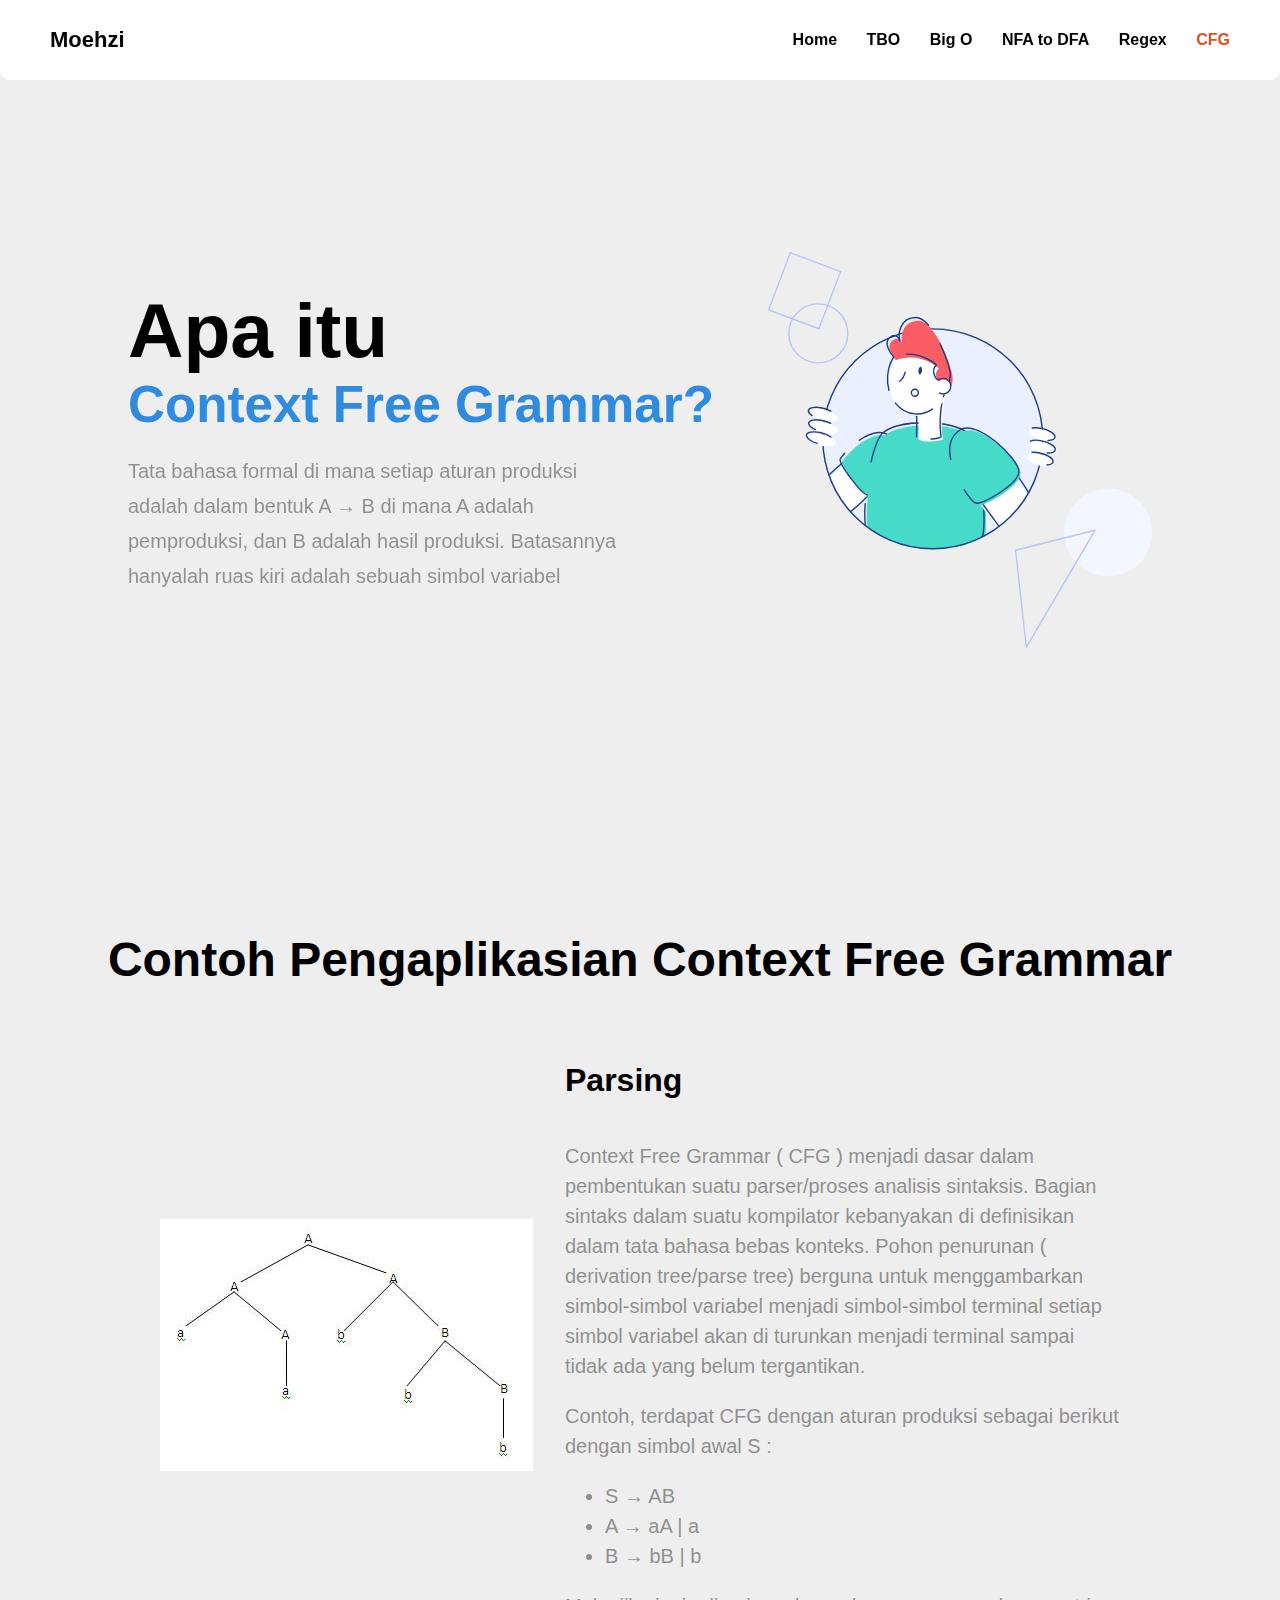
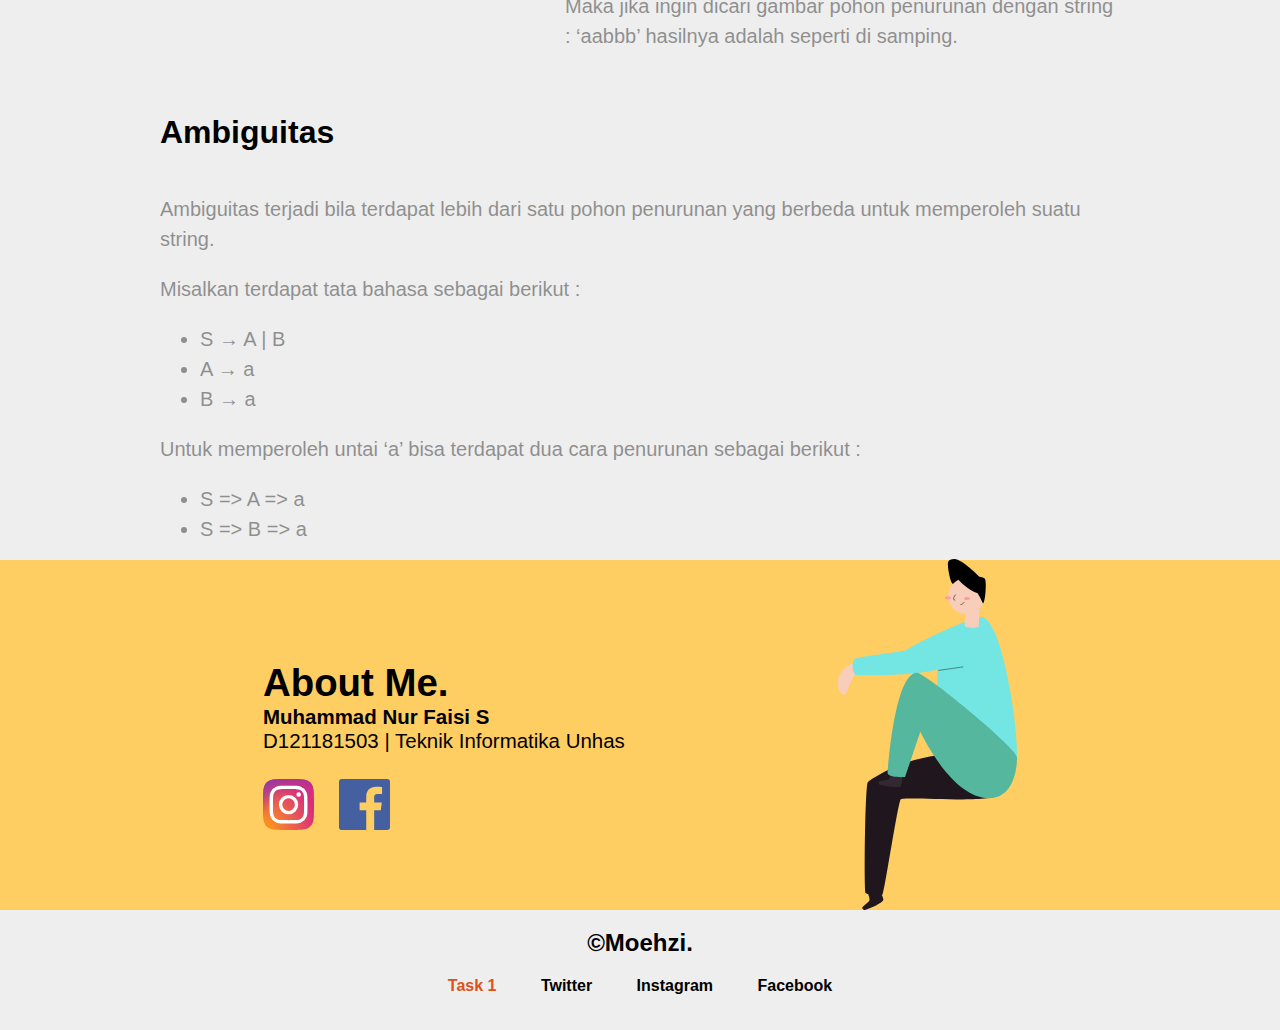
==== cfg.html @ f338a7ae "cfg" ====
<html lang="en">

<head>
	<meta charset="UTF-8">
	<meta name="viewport" content="width=device-width, initial-scale=1.0">
	<link rel="stylesheet" href="style.css">
	<link href="https://unpkg.com/aos@2.3.1/dist/aos.css" rel="stylesheet">

	<title>Moehzi</title>
</head>

<body>
	<div class="wrapper">
		<div class="nav">
			<div class="logo">
				<h4>Moehzi</h4>
			</div>
			<div class="links">
				<a href="#">Home</a>
				<a href="index.html">TBO</a>
				<a href=" tugas2.html">Big O</a>
				<a href="nfa-to-dfa.html" ">NFA to DFA</a>
				<a href=" regex.html" ">Regex</a>
				<a href=" cfg.html" class="mainlink">CFG</a>
			</div>
		</div>

		<!-- ?Landing Page  -->
		<div class="landing">
			<div class="landingText" data-aos="fade-up" data-aos-duration="1000">
				<h1>Apa itu <br><span style="color: #2f8be0;font-size: 4vw;">Context Free Grammar?</span></h1>
				<p style="width: 80%;">Tata bahasa formal di mana setiap aturan produksi adalah dalam bentuk A → B di
					mana A adalah
					pemproduksi, dan B adalah hasil produksi. Batasannya hanyalah ruas kiri adalah sebuah simbol
					variabel
				</p>
			</div>
			<div class="landingImage" data-aos="fade-down" data-aos-duration="2000">
				<img src="img/bigomean.svg" alt="">
			</div>
		</div>
		<div class="contohCFG">
			<h1>Contoh Pengaplikasian Context Free Grammar</h1>
			<div class="cfg-container">
				<img src="img/parsing.jpg" alt="" style="width:120vw;">
				<div class="cfg-text">
					<h4>Parsing</h4>
					<p>Context Free Grammar ( CFG ) menjadi dasar dalam pembentukan suatu parser/proses analisis
						sintaksis.
						Bagian sintaks dalam suatu kompilator kebanyakan di definisikan dalam tata bahasa bebas konteks.
						Pohon penurunan ( derivation tree/parse tree) berguna untuk menggambarkan simbol-simbol variabel
						menjadi simbol-simbol terminal setiap simbol variabel akan di turunkan menjadi terminal sampai
						tidak
						ada yang belum tergantikan.</p>
					<p>Contoh, terdapat CFG dengan aturan produksi sebagai berikut dengan simbol awal S :</p>
					<ul>
						<li>S → AB</li>
						<li>A → aA | a</li>
						<li>B → bB | b</li>
					</ul>
					<p>Maka jika ingin dicari gambar pohon penurunan dengan string : ‘aabbb’ hasilnya adalah seperti di
						samping.</p>
				</div>
			</div>
			<div class="cfg-text" style="margin: auto; width: 75%;">
				<h4>Ambiguitas</h4>
				<p>Ambiguitas terjadi bila terdapat lebih dari satu pohon penurunan yang berbeda untuk memperoleh
					suatu string.</p>
				<p>Misalkan terdapat tata bahasa sebagai berikut :</p>
				<ul>
					<li>S → A | B</li>
					<li>A → a</li>
					<li>B → a</li>
				</ul>
				<p>Untuk memperoleh untai ‘a’ bisa terdapat dua cara penurunan sebagai berikut :</p>
				<ul>
					<li> S => A => a</li>
					<li>S => B => a</li>
				</ul>
			</div>


		</div>
		<!-- Footer -->
		<div class="banner">
			<div class="bannerText">
				<h1>About Me. <br><span style="font-size: 1.6vw; font-weight: strong;" class="bannerInnerText">
						Muhammad Nur Faisi S</span> <br><span style="font-size: 1.6vw; font-weight: normal;"
						class="bannerInnerText">D121181503 | Teknik Informatika Unhas</span></h1>
				<a href="https://www.instagram.com/muhnurfaizi/"><img src="img/instagram.svg" alt=""></a>
				<a href="https://www.facebook.com/faizi1234098/"><img src="img/facebook.svg" alt=""></a>
			</div>
			<div class="bannerImg">
				<img src="img/realme.svg" alt="">
			</div>
		</div>

		<div class="footer">
			<h2>&copy;Moehzi.</h2>
			<div class="footerLinks">
				<a href="#" class="mainlink">Task 1</a>
				<a href="#">Twitter</a>
				<a href="#">Instagram</a>
				<a href="#">Facebook</a>
			</div>
		</div>
	</div>
	<script src="https://unpkg.com/aos@2.3.1/dist/aos.js"></script>
	<script>
		AOS.init();
	</script>
</body>

</html>
---- style.css ----
html,
body {
	background-color: #eeeeee;
	font-family: 'Source Sans Pro', sans-serif;
	overflow-x: hidden;
	margin: 0px;
	padding: 0px;
}

* {
	text-decoration: none;
}

.nav {
	position: fixed;
	z-index: 1000;
	top: 0;
	right: 0;
	left: 0;
	height: 80px;
	display: flex;
	flex-direction: row;
	justify-content: space-between;
	align-items: center;
	padding: 0 25px 0 25px;
	background-color: #fff;
	box-shadow: 0 19px 38px rgba(0, 0, 0, 0);
	border-bottom-left-radius: 10px;
	border-bottom-right-radius: 10px;

}

.nav .links a {
	margin-right: 25px;
	font-size: 16px;
	font-weight: 600;
	color: black;
}

.nav .links .mainlink {
	color: #e0501b;
}

.nav h4 {
	font-size: 22px;
	font-weight: bold;
	margin-left: 25px;
}

/* Landing CSS */
.landing {
	display: flex;
	flex-direction: row;
	justify-content: space-between;
	align-items: center;
	padding: 0 10vw 0 10vw;
	height: 100vh;
}

.landing p {}

.bigo1 {
	display: flex;
	flex-direction: row;
	justify-content: space-between;
	align-items: center;
	padding: 0 10vw 0 10vw;
	height: 120vh;
}

.landingText h1 {
	font-size: 6vw;
	margin: 0;
}

.landingText h3 {
	margin: 6px;
	font-size: 20px;
	opacity: 0.4;
	line-height: 30px;
}

.landingText p {
	font-size: 18px;
	line-height: 175%;
	font-size: 20px;
	opacity: 0.4;
}

.landingText .btn {
	width: 120px;
	margin-top: 30px;
	padding: 14px 20px 14px 20px;
	background-color: #2f8be0;
	border-radius: 45px;
	text-align: center;
}

.landingText .btn a {
	font-size: 1.2vw;
	color: #fff;
}

.landingImage img {
	width: 30vw;
}

.about {
	height: 600px;
	padding: 50px;
	display: flex;
	flex-direction: row;
	justify-content: space-evenly;
	align-items: center;
}

.aboutText {
	position: relative;
	padding: 0 50px;
	height: inherit;
}

.aboutText h1 {
	font-size: 34px;
	position: relative;
	left: 200px;
}

.aboutText img {
	width: 13vw;
	position: absolute;
	top: 50px;
}

.bigoText {
	position: relative;
	padding: 0 50px;
	height: inherit;
}

.bigoText h1 {
	font-size: 34px;
	position: relative;
	left: 200px;
}

.bigoText img {
	width: 13vw;
	position: absolute;
	top: 50px;
	width: 25vw;
	right: 200px;
}

.aboutList {
	width: 50%;
}

.listBigo {
	width: 100%;
}

ol {
	list-style-type: none;
	color: #e0501b;
}

ol li {
	font-size: 44px;
	position: relative;
	margin-bottom: 20px;
	border-bottom: 1px solid #ebebeb;
}

li p {
	font-size: 25px;
	color: #000;
	padding-left: 60px;
	line-height: 30px;
	opacity: 0.6;
}

li span {
	position: absolute;
	line-height: 25px;
	font-weight: 600;
}



.contohText h1 {
	font-size: 4vw;
	margin: 0;
}

.contohText h4 {
	margin: 6px;
	font-size: 20px;
	opacity: 0.4;
	line-height: 30px;
}

.contohImage img {
	width: 32vw;
}

.codeImage img {
	width: 40vw;
	padding: 5px;
}

/* Banner */
.banner {
	height: 250px;
	background-color: #ffce63;
	display: flex;
	flex-direction: row;
	padding: 50px;
	justify-content: space-evenly;
	align-items: center;
}

.bannerText h1 {
	font-size: 3vw;
	color: #000;
	font-weight: 600;
}

.bannerText img {
	width: 4vw;
	margin-right: 20px;
}

.bannerImg img {
	width: 14vw;
}

.footer {
	height: 100px;
	display: flex;
	flex-direction: column;
	align-items: center;
	padding-bottom: 20px;
}

.footerLinks a {
	margin: 20px;
	font-size: 16px;
	font-weight: 600;
	color: #000;
}

.footerLinks .mainlink {
	color: #e0501b;
}

.prosedur h1 {
	font-size: 48px;
	text-align: center;
}

.row.prosedur-row {
	display: flex;
	justify-content: center;
	flex-wrap: wrap;
}

.card.prosedur-card {
	margin: 2rem;
	display: flex;
	flex-direction: column;
	width: 15%;
	padding: 0 1rem;
	border-radius: 10px;
	box-shadow: rgba(100, 100, 111, 0.2) 0px 7px 29px 0px;
	font-size: 18px;
	opacity: 0.5;
	justify-content: space space-evenly;
}

.card.prosedur-card h4 {
	font-size: 32px;
	color: #2f8be0;
}

.contoh {
	text-align: center;
	margin: 144px 0;
}

.contoh h1 {
	font-size: 48px;
}

.contoh table {
	margin: auto;
	border: 1px solid black;
}

table,
td,
th {
	border: 2px solid black;
	padding: 1rem;
	border-collapse: collapse;
}

.row-step {
	display: flex;
	flex-wrap: wrap;
	justify-content: center;
	gap: 24px;
	padding: 2rem;
}

.step {
	box-shadow: rgba(100, 100, 111, 0.2) 0px 7px 29px 0px;
	padding: 1rem;
	border-radius: 50px;
	width: 25%;
	text-align: left;
}

.regex h1 {
	text-align: center;
	font-size: 48px;
}

.row-regex {
	display: flex;
	flex-direction: column;
	justify-content: center;
	align-items: center;
}

.card-regex {
	width: 70%;
	box-shadow: rgba(0, 0, 0, 0.3) 0px 19px 38px, rgba(0, 0, 0, 0.22) 0px 15px 12px;
	padding: 4rem;
	border-radius: 50px;
	margin: 64px 0;
}

.card-regex h3 {
	font-size: 32px;
}

.card-regex p {
	opacity: 0.4;
	line-height: 150%;
	font-size: 24px;
	width: 75%;
}

.card-regex img {
	width: 75%;
	margin: auto;
	text-align: center;
	border-radius: 50px;
}

.contohCFG h1 {
	font-size: 48px;
	text-align: center;
}

.cfg-container {
	display: flex;
	align-items: center;
	width: 75%;
	margin: auto;
}

.cfg-text {
	margin-left: 2rem;
}

.cfg-text h4 {
	font-size: 32px;
}

.cfg-text p {
	opacity: 0.4;
	line-height: 150%;
	font-size: 20px;
}

.cfg-text ul li {
	opacity: 0.4;
	line-height: 150%;
	font-size: 20px;
}
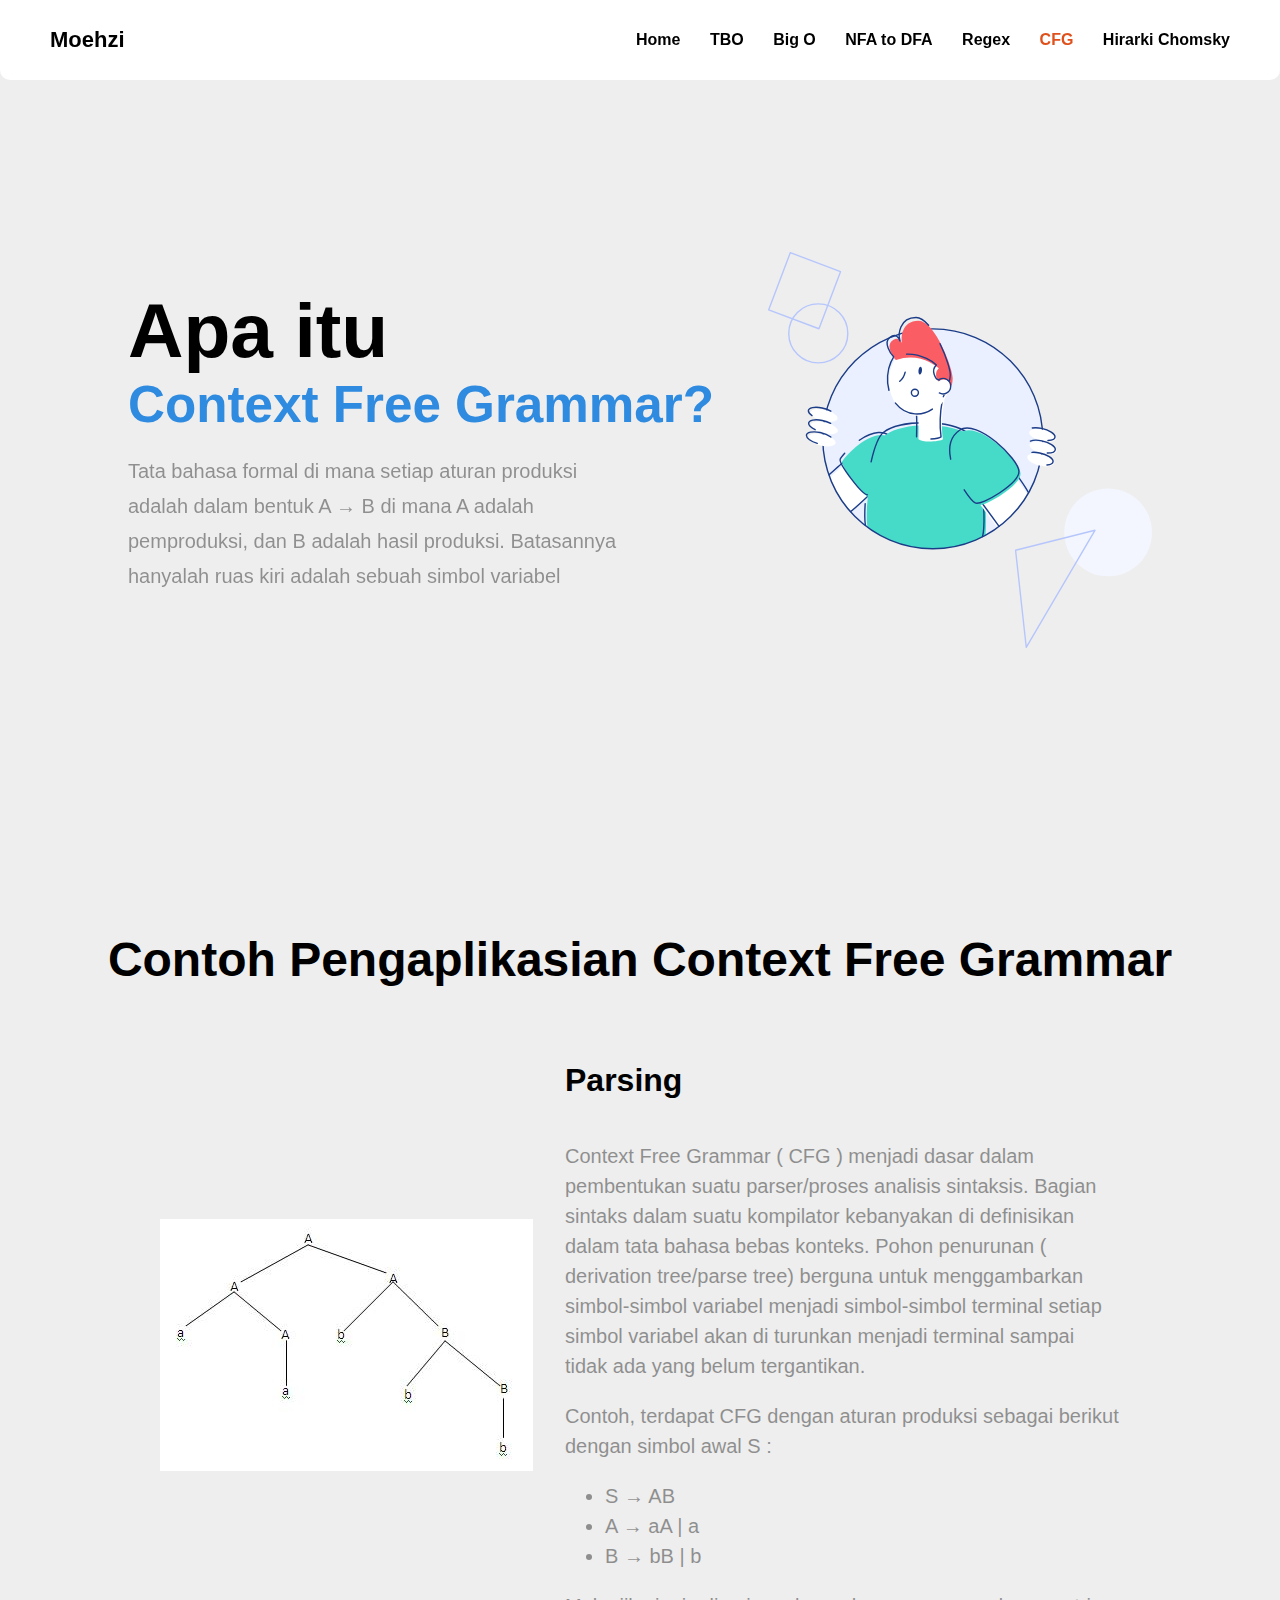
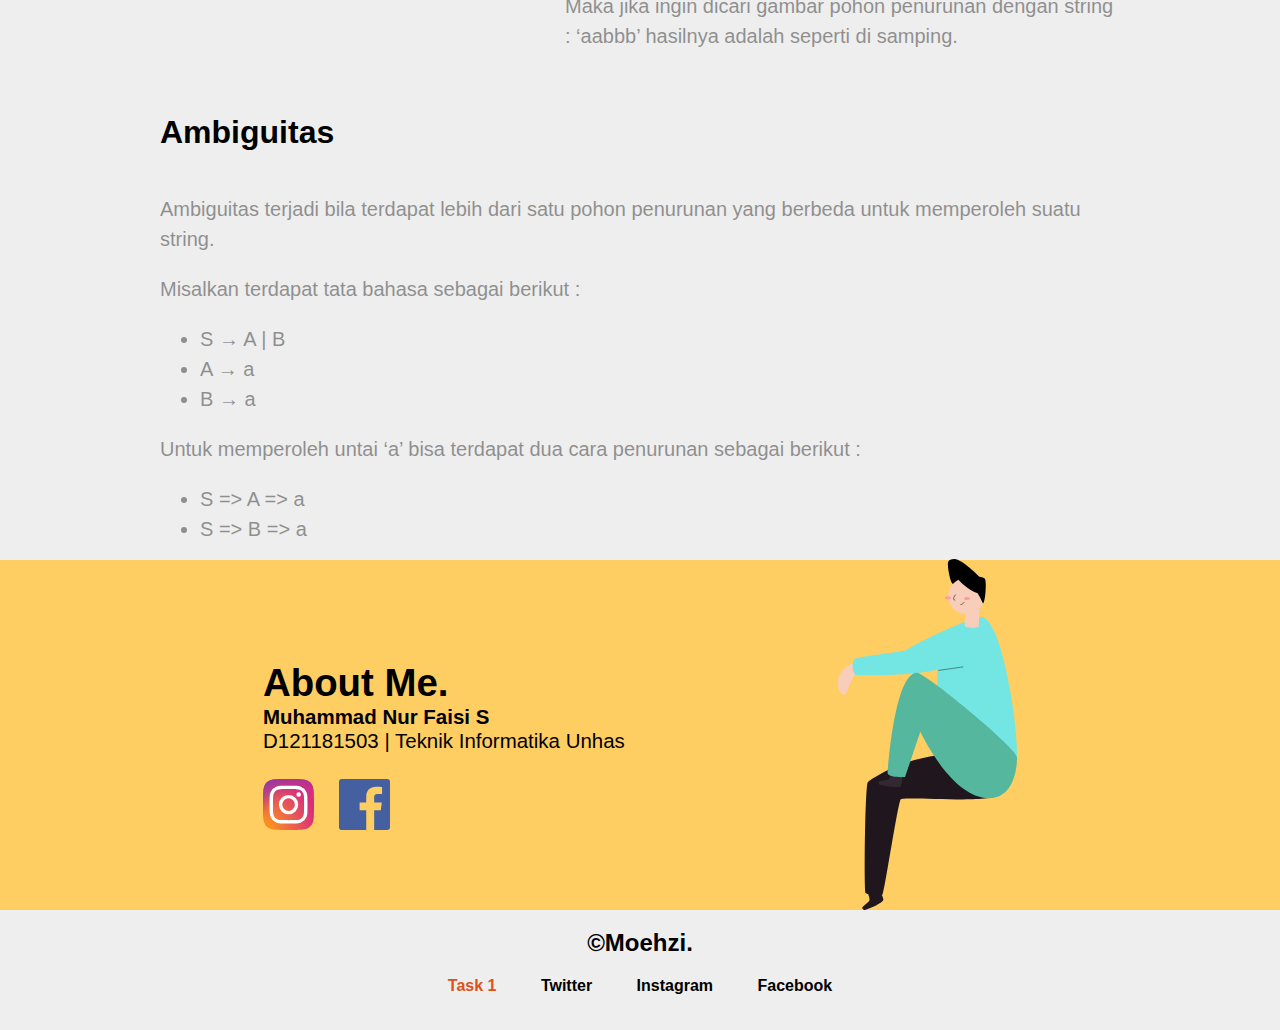
==== commit 1c47dcba: "hirarki chomsky" ====
--- a/cfg.html
+++ b/cfg.html
@@ -22,6 +22,7 @@
 				<a href="nfa-to-dfa.html" ">NFA to DFA</a>
 				<a href=" regex.html" ">Regex</a>
 				<a href=" cfg.html" class="mainlink">CFG</a>
+				<a href="chomsky.html">Hirarki Chomsky</a>
 			</div>
 		</div>
 
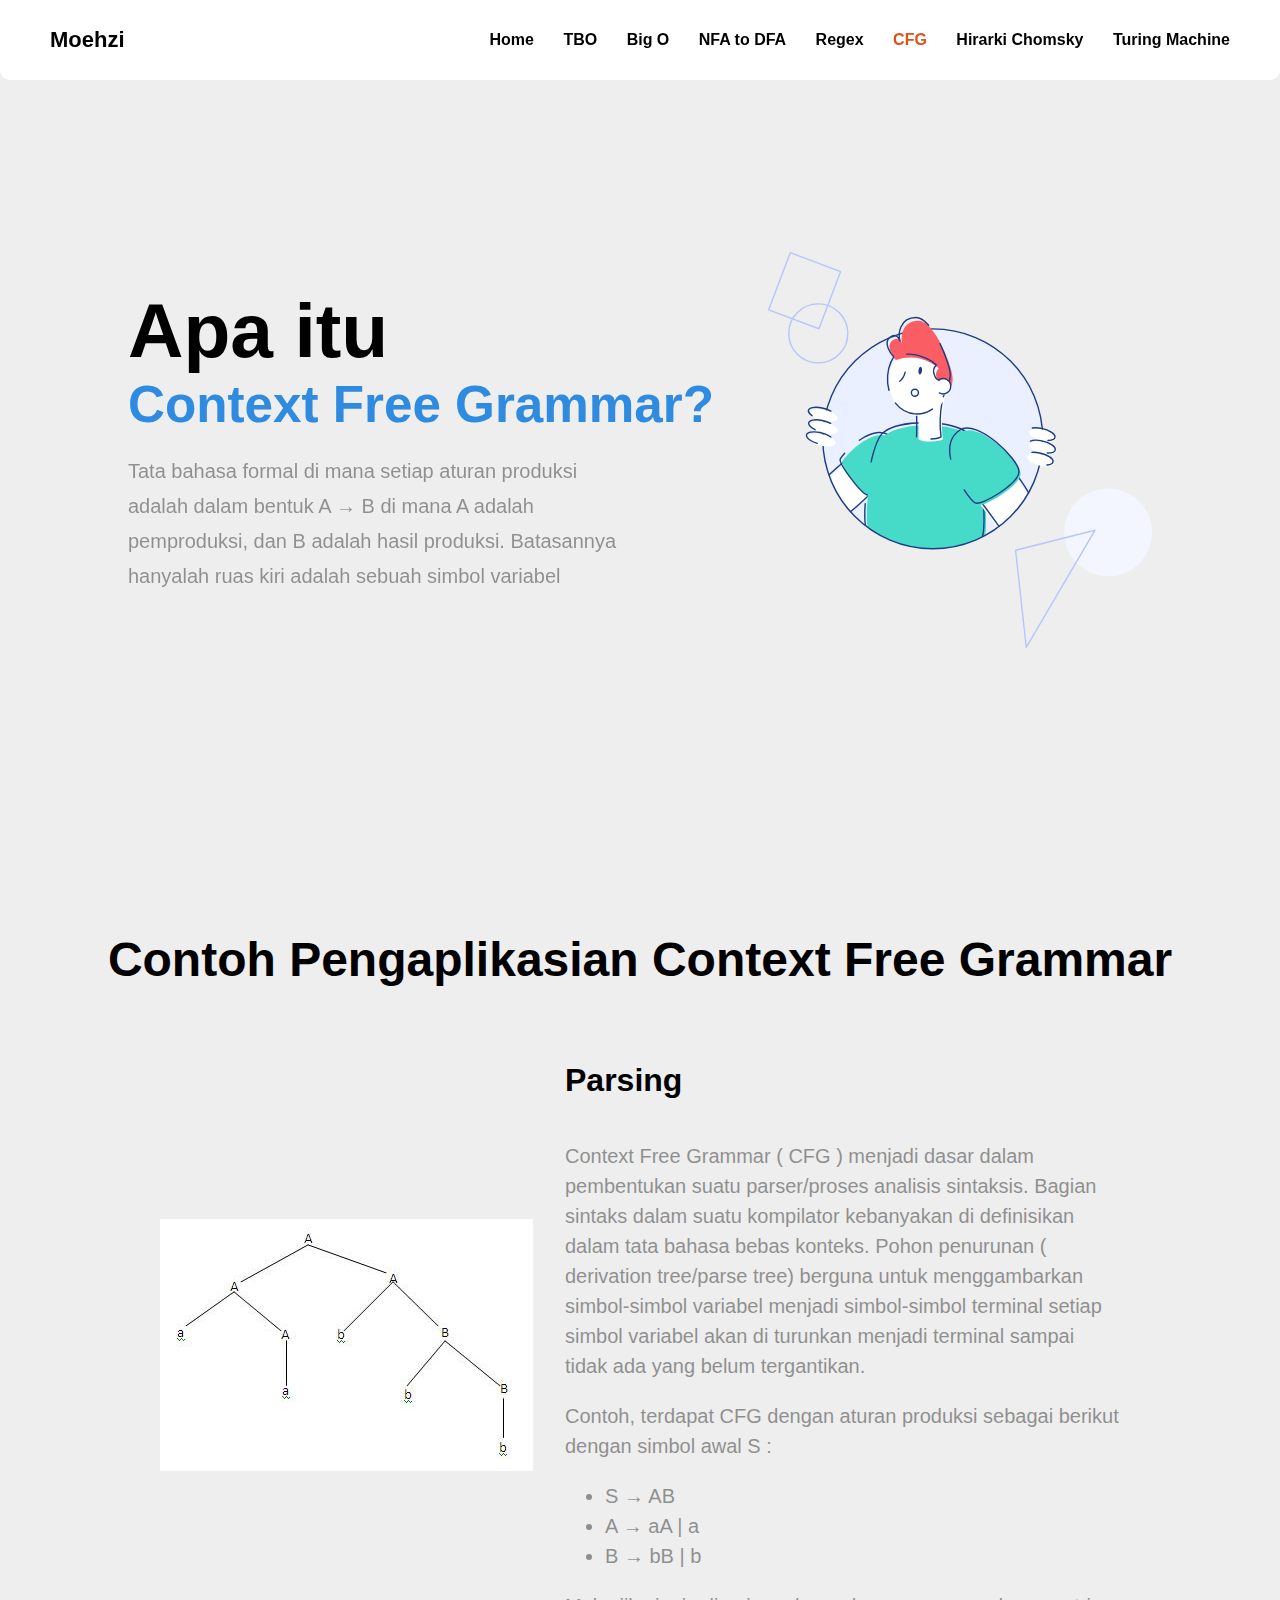
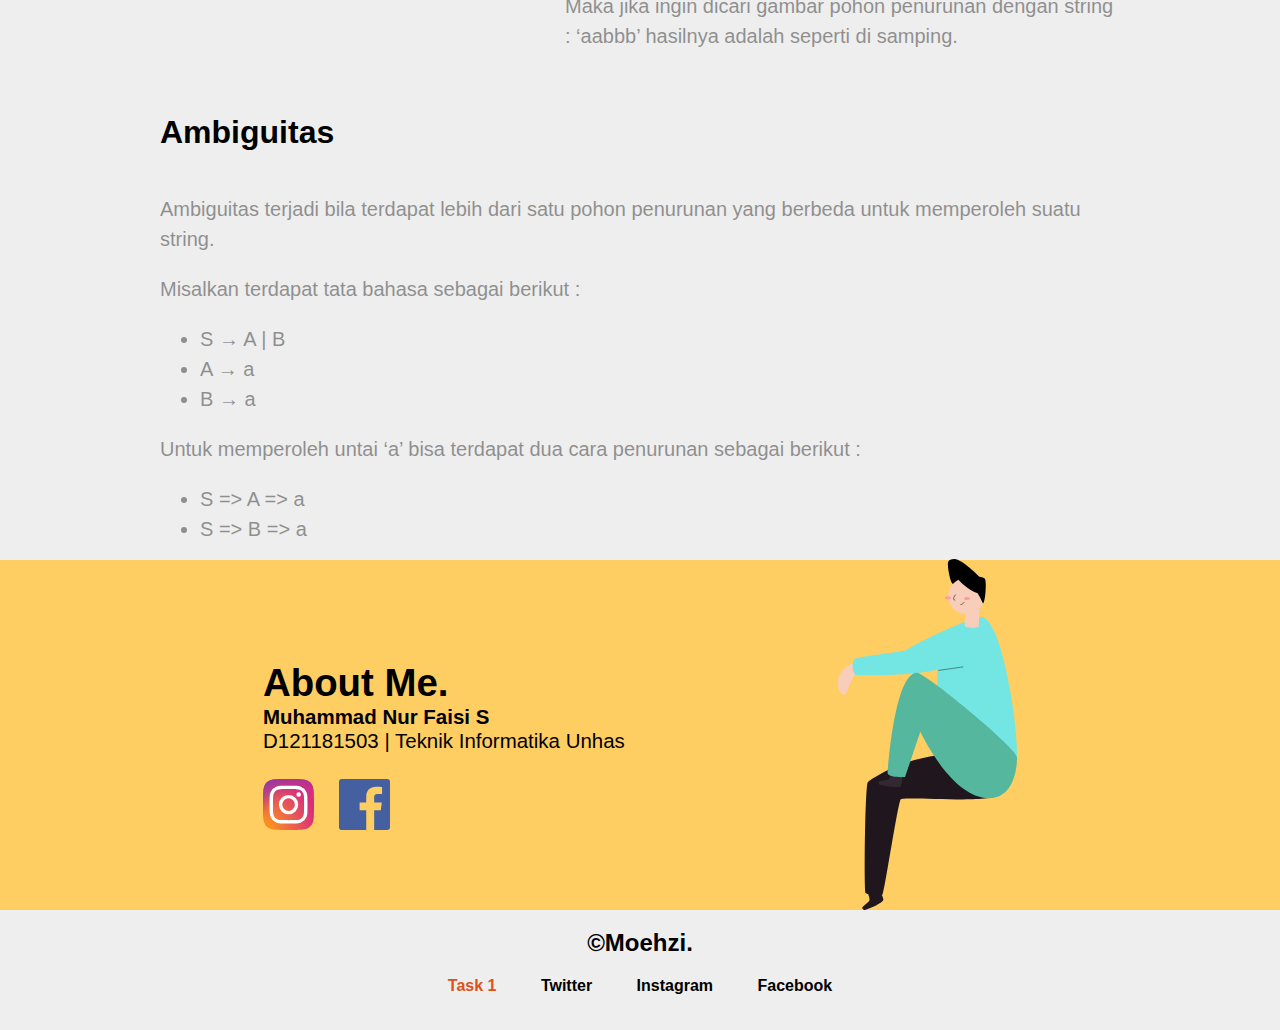
==== commit 37272448: "mesin turing" ====
--- a/cfg.html
+++ b/cfg.html
@@ -23,6 +23,7 @@
 				<a href=" regex.html" ">Regex</a>
 				<a href=" cfg.html" class="mainlink">CFG</a>
 				<a href="chomsky.html">Hirarki Chomsky</a>
+				<a href="mesin-turing.html">Turing Machine</a>
 			</div>
 		</div>
 
